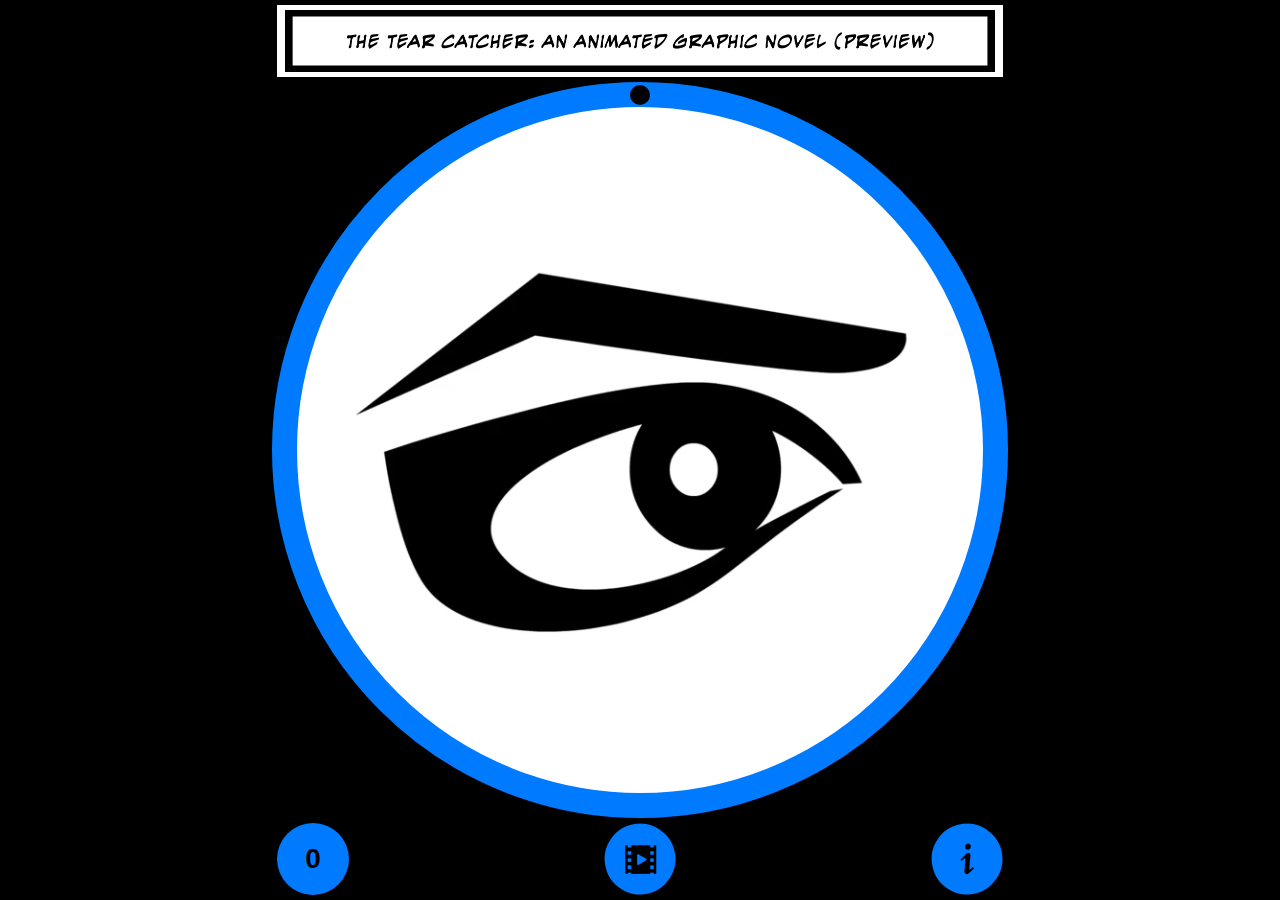
==== index.html @ 6da082fc "Updates" ====
<!DOCTYPE html PUBLIC "-//W3C//DTD XHTML 1.0 Strict//EN" "http://www.w3.org/TR/xhtml1/DTD/xhtml1-strict.dtd">
<html xmlns="http://www.w3.org/1999/xhtml" lang="en" xml:lang="en">
<head>
<meta http-equiv="Content-Type" content="text/html; charset=utf-8" />
<!-- The Tear Catcher: An Animated Graphic Novel (Preview) 
     (C)opyright 2016 by Colin Cohen -->
<title>The Tear Catcher: An Animated Graphic Novel (Preview)</title>
<meta http-equiv="Content-Type" content="text/html; charset=iso-8859-1" />

<link rel="apple-touch-icon" sizes="57x57" href="icons/apple-icon-57x57.png">
<link rel="apple-touch-icon" sizes="60x60" href="icons/apple-icon-60x60.png">
<link rel="apple-touch-icon" sizes="72x72" href="icons/apple-icon-72x72.png">
<link rel="apple-touch-icon" sizes="76x76" href="icons/apple-icon-76x76.png">
<link rel="apple-touch-icon" sizes="114x114" href="icons/apple-icon-114x114.png">
<link rel="apple-touch-icon" sizes="120x120" href="icons/apple-icon-120x120.png">
<link rel="apple-touch-icon" sizes="144x144" href="icons/apple-icon-144x144.png">
<link rel="apple-touch-icon" sizes="152x152" href="icons/apple-icon-152x152.png">
<link rel="apple-touch-icon" sizes="180x180" href="icons/apple-icon-180x180.png">
<link rel="icon" type="image/png" sizes="192x192"  href="icons/android-icon-192x192.png">
<link rel="icon" type="image/png" sizes="32x32" href="icons/favicon-32x32.png">
<link rel="icon" type="image/png" sizes="96x96" href="icons/favicon-96x96.png">
<link rel="icon" type="image/png" sizes="16x16" href="icons/favicon-16x16.png">
<link rel="manifest" href="icons/manifest.json">
<meta name="msapplication-TileColor" content="#ffffff">
<meta name="msapplication-TileImage" content="icons/ms-icon-144x144.png">
<meta name="theme-color" content="#ffffff">

<link href="style.css" rel="stylesheet" type="text/css" />
<link href="lib/magnific-popup.css" rel="stylesheet" type="text/css" />
<link href="lib/tinycircleslider.css" rel="stylesheet" type="text/css" media="screen" />
<script type="text/javascript" src="lib/jquery.min.js"></script>
<script type="text/javascript" src="lib/jquery.magnific-popup.min.js"></script>
<script type="text/javascript" src="lib/jquery.jplayer.min.js"></script>
<script type="text/javascript" src="lib/jquery.tinycircleslider.js"></script>
<script type="text/javascript" src="lib/mobile-detect.min.js"></script>
<script type="text/javascript">
//<![CDATA[
"use strict";
$(document).ready(function(){
	var data;
	var radius = 290;
	var width;
	var height;
	var iconSize;
	var size;
	var smallIconSize;
	var titleHeight;
	var duration;
	var frames;
	var film = false;
	var HD = 1920;
	var BORDER_WIDTH = 25;
	
	var md = new MobileDetect(window.navigator.userAgent);
	if (md.mobile() != null){
		$(container).empty();
		document.body.innerHTML = '<p class="white-popup">This app requires a desktop browswer.' + 
									'<br>Mobile versions are in development.' +
									'<br><a href="http://plus.google.com/113261507746817565630">google+ page</a></p>';
		return;
	}
	
	function load(){
		$('.video').jPlayer('setMedia', {
			title: 'The Tear Catcher',
			m4v: 'video/' + (data.slideCurrent) + size + '.mp4',
		});
	}
	
	function resize(size, border){
		 $('#rotatescroll').css('width', size + 'px');
		 $('#rotatescroll').css('height', size + 'px');
		 $('#rotatescroll').css('top', (window.innerHeight / 2) - (size / 2) + 'px');
		 $('#rotatescroll').css('left', (window.innerWidth / 2) - (size / 2) + 'px');
		 $('.viewport').css('width', size + 'px');
		 $('.viewport').css('height', size + 'px');
		 $('.overview img').css('width', size + 'px');
		 $('.overview img').css('height', size + 'px');
		 $('.outer-overlay').css('width', size + 'px');
		 $('.outer-overlay').css('height', size + 'px');
		 $('.outer-overlay').css('background', '-moz-radial-gradient(transparent ' + 
			((size / 2) - (BORDER_WIDTH / 2)) + 'px, rgba(0,0,0,1) ' + ((size / 2)  - (BORDER_WIDTH / 2)) + 
			'px' + ')');
		 $('.outer-overlay').css('background', '-webkit-radial-gradient(transparent ' + 
			((size / 2) - (BORDER_WIDTH / 2)) + 'px, rgba(0,0,0,1) ' + ((size / 2)  - (BORDER_WIDTH / 2)) + 
			'px' + ')');
		 $('.outer-overlay').css('background', '-ms-radial-gradient(transparent ' + 
			((size / 2) - (BORDER_WIDTH / 2)) + 'px, rgba(0,0,0,1) ' + ((size / 2)  - (BORDER_WIDTH / 2)) + 
			'px' + ')');
		 $('.outer-overlay').css('background', '-o-radial-gradient(transparent ' + 
			((size / 2) - (BORDER_WIDTH / 2)) + 'px, rgba(0,0,0,1) ' + ((size / 2)  - (BORDER_WIDTH / 2)) + 
			'px' + ')');
		 $('.overlay').css('width', size - (border * 2) + 'px');
		 $('.overlay').css('height', size - (border * 2) + 'px');
		 $('.overlay').css('border', 'solid ' + border + 'px #007aff');
		 
		 radius = (size / 2) - (border / 2);
	}
	
	function pad(num){
		var str = '' + num;
		var pad = '0000';
		
		return pad.substring(0, pad.length - str.length) + str;
	}
	
	iconSize = 72;
	smallIconSize = 36;
	titleHeight = 72;
	size = 's';
	
/*	if (window.innerHeight < HD){
		iconSize = 72;
		smallIconSize = 36;
		titleHeight = 72;
		size = 's';
	}
	else {
		iconSize = 144;
		smallIconSize = 72;
		titleHeight = 144;
		size = 'l';
	}*/
	
	$('.overview').html(
		'<li><img src="images/0p' + size + '0001.png" /></li>' +
		'<li><img src="images/1p' + size + '0001.png" /></li>' +
		'<li><img src="images/2p' + size + '0001.png" /></li>' +
		'<li><img src="images/3p' + size + '0001.png" /></li>' +
		'<li><img src="images/4p' + size + '0001.png" /></li>' +
		'<li><img src="images/5p' + size + '0001.png" /></li>' +
		'<li><img src="images/6p' + size + '0001.png" /></li>' +
		'<li><img src="images/7p' + size + '0001.png" /></li>' +
		'<li><img src="images/8p' + size + '0001.png" /></li>' +
		'<li><img src="images/9p' + size + '0001.png" /></li>' +
		'<li><img src="images/10p' + size + '0001.png" /></li>' +
		'<li><img src="images/11p' + size + '0001.png" /></li>' +
		'<li><img src="images/12p' + size + '0001.png" /></li>' +
		'<li><img src="images/13p' + size + '0001.png" /></li>' +
		'<li><img src="images/14p' + size + '0001.png" /></li>' +
		'<li><img src="images/15p' + size + '0001.png" /></li>' +
		'<li><img src="images/16p' + size + '0001.png" /></li>' +
		'<li><img src="images/17p' + size + '0001.png" /></li>'
	);

	width = height = Math.min(window.innerWidth, window.innerHeight - iconSize - titleHeight - 20);
	resize(width, BORDER_WIDTH);	
		
	$('#info').magnificPopup({
		items: {
			src: '#info-dialog',
			type: 'inline'
		}
	});
	$('#info').css('right', ((window.innerWidth - width) / 2) + 5);
	$('#info').css('top', Math.min(window.innerHeight - iconSize - 5, ((window.innerHeight + height) / 2) + 10));
	$('.info-icon').css('width', iconSize + 'px');
	$('.info-icon').css('height', iconSize + 'px');
	$('.info-icon').css('background-size', iconSize + 'px ' + iconSize + 'px');
	
	$('#film').css('top', Math.min(window.innerHeight - iconSize - 5, ((window.innerHeight + height) / 2) + 10));
	$('.film-icon').css('width', iconSize + 'px');
	$('.film-icon').css('height', iconSize + 'px');
	$('.film-icon').css('background-size', iconSize + 'px ' + iconSize + 'px');
	$('#film').click(function(event){
		if (film){
			film = false;
			$('.film-icon').css('background-image', 'url(images/film.on.png)');
			$('#titles').show();
			$('.audio').jPlayer('stop');
			data.move(0);
		}
		else {
			film = true;
			$('.film-icon').css('background-image', 'url(images/film.off.png)');
			$('#play').hide();
			$('#titles').hide();
			$('.audio').show();
			$('.audio').jPlayer('play');
			data.move(1);
		}
	});
	
	$('#play').css('bottom', (window.innerHeight / 2) - (width / 2) + BORDER_WIDTH + 5 + 'px');
	$('.play-icon').css('width', smallIconSize + 'px');
	$('.play-icon').css('height', smallIconSize + 'px');
	$('.play-icon').css('background-size', smallIconSize + 'px ' + smallIconSize + 'px');
	$('#play').hide();
	$('#play').click(function(event){
		$('#play').hide();
		$('.video').jPlayer('play', 0);
	});
	
	$('#panel').css('left', ((window.innerWidth - width) / 2) + 5);
	$('#panel').css('top', Math.min(window.innerHeight - iconSize - 5, ((window.innerHeight + height) / 2) + 10));
	$('#panel').css('width', iconSize + 'px');
	$('#panel').css('height', iconSize + 'px');
	$('#panel').css('line-height', iconSize + 'px');
	$('#panel').css('border-radius', iconSize / 2 + 'px');
	$('#panel').css('background-size', iconSize + 'px ' + iconSize + 'px');
	$('#panel').html('0');
	
	$('#titles').css('bottom', Math.min(window.innerHeight - titleHeight - 5, ((window.innerHeight + height) / 2) + 10));
//	$('#titles').css('background', 'url("images/titles0001.png") no-repeat');
	$('#titles').css('width', (width - 10) + 'px');
	$('#titles').css('height', '72px');
	$('#titles').css('background-size', (width - 10) + 'px' + ' ' + titleHeight + 'px');
	
	$('.video').on('dragstart', function(event) { event.preventDefault(); });
	$('.video').jPlayer({
		loadeddata: function(event) {
			duration = $('.video').data('jPlayer').status.duration * 24;
			
			$('.video').show();
			$('.video').jPlayer('play');
		},
/*		ended: function(event) {
			$('.video').hide();
		},*/
		pause: function(event){
			if (film){
				if (data.slideCurrent < data.slidesTotal - 1){
					data.move(data.slideCurrent + 1);
				}
				else {
					$('#film').trigger('click');
				}
			}
			else {
				$('#play').show();
			}
		},
		timeupdate: function(event) {
			frames = $('.video').data('jPlayer').status.currentTime * 24;
			
			if (duration - frames <= 12){
				$('.video').jPlayer('pause');
			}
		},
		preload: 'auto',
		supplied: 'm4v',
		size: {
			width: width + 'px',
			height: height + 'px',
		},
	});
	$('.audio').jPlayer({
		ready: function(){
			$(this).jPlayer('setMedia', {
				title: 'leaves of grass',
				m4a: 'audio/preview.m4a',
			});
		},
		supplied: 'm4a',
	});
	
	$('#rotatescroll').tinycircleslider({
		dotsSnap: true,
		dotsHide: true,
		radius: radius,
	});
	data = $('#rotatescroll').data('plugin_tinycircleslider');
	$('#rotatescroll')
		.bind('move', function(){
			load();
			$('#panel').html(data.slideCurrent);
			if (!film){
				$('#titles').css('background', 'url("images/titles' + pad(data.slideCurrent) + '.png") no-repeat');
				$('#titles').css('background-size', (width - 10) + 'px' + ' ' + titleHeight + 'px');
				$('#titles').fadeIn('slow');
			}
			localStorage.setItem("slide", data.slideCurrent);
		})
		.bind('start', function(){
			$('.video').fadeOut('slow');
			$('#play').hide();
			if (!film){
				$('#titles').fadeOut('slow');
			}
		});
	data.move(Number(localStorage.getItem("slide")));
		
	$(window).resize(function(){
		window.location.href = window.location.href;
	});
});
//]]>
</script>
</head>
<body style="background-color:#000000;">
<div id="container">
	<div id="rotatescroll">
		<div class="viewport">
			<ul class="overview">
				<!--li><img src="images/1ps0000.png" /></li>
				<li><img src="images/2ps0000.png" /></li>
				<li><img src="images/3ps0000.png" /></li-->
			</ul>
		</div>
		<div class="dot"></div>
		<div class="outer-overlay"></div>
		<div class="overlay"></div>
		<div class="thumb"></div>
		<div class="video"></div>
		<div class="audio"></div>
	</div>
</div>
<div id="info">
	<button type="button" class="info-icon" id="info">info</button>
</div>
<div id="film">
	<button type="button" class="film-icon" id="film">film</button>
</div>
<div id="info-dialog" class="white-popup mfp-hide"><p></p>
	<p>In Graphic Novel mode, drag the black knob around the dial to move between animated panels.
	The <b>Panel</b> icon on the bottom left of the screen displays the current the panel number.</p>
	<p>Clicking the <b>Film</b> button on the bottom center of the screen turns on Film mode, letting
	you watch the story like an animated film instead of reading it. In this mode, the titles on top of 
	the screen disappear and music plays with the animation. Clicking the <b>Film</b> button again
	returns you to Graphic Novel mode.</p>
	<p>A full-length animated graphic novel is in development, along with mobile apps.</p>
	<p>"Leaves of Grass" performed by Rations. Creative Commons license.</p>
	<p><br><small>created by colin cohen
	<br><a onClick="javascript:window.open('mailto:thetearcatcher@cc600.com', 'mail');event.preventDefault()" href="mailto:thetearcatcher@cc600.com.com">email</a>
	<br><a href="http://plus.google.com/113261507746817565630" target="_blank">google+ page</a></small></p>
</div>
<div id="play">
	<button type="button" class="play-icon" id="play">play</button>
</div>
<div id="panel"></div>
<div id="titles"></div>
</body>
</html>
---- style.css ----
* {
	margin: 0px;
	padding: 0px;
}

#container {
	position: relative;
}

#info {
	position: absolute;
	right: 0px;
}

.info-icon {
	background: url("images/info.png") no-repeat;
	text-indent: -9999px;
	border: none;
	cursor: pointer;
	padding: 0 !important;
	z-index: 300; 
}

#film {
	position: absolute;
	margin: auto;
	left: 0px;
	right: 0px;
}

.film-icon {
	background: url("images/film.on.png") no-repeat;
	text-indent: -9999px;
	border: none;
	cursor: pointer;
	padding: 0 !important;
	z-index: 300; 
}

#play {
	position: absolute;
	bottom: 0px;
	margin: auto;
	left: 0px;
	right: 0px;
}

.play-icon {
	background: url("images/play.png") no-repeat;
	text-indent: -9999px;
	border: none;
	cursor: pointer;
	padding: 0 !important;
	z-index: 300; 
	opacity: 0.9;
}

#panel {
	position: absolute;
	left: 0px;
	background: #007aff;
	padding: 0 !important;
	z-index: 300; 
	-webkit-border-radius: 50%;
	-moz-border-radius: 50%;
	-ms-border-radius: 50%;
	-o-border-radius: 50%;
	border-radius: 50%;
	cursor: default;
	color: #000000;
	text-align: center;
	font-weight: bold;
	font-size: 175%;
	font-family: Helvetica, Arial, Sans-Serif;
}

#titles {
	position: absolute;
	left: 0px;
	right: 0px;
	margin: auto;
	z-index: 300; 
}

.white-popup {
	position: relative;
	background: #FFF;
	padding: 20px;
	width: auto;
	max-width: 50%;
	margin: 20px auto;
	text-align: center;
	font-family: Helvetica, Arial, Sans-Serif;
}

.white-popup P {
	margin: 0 0 15px;
}
---- lib/tinycircleslider.css ----
img { 
	border: 0; 
}

/* Tiny Circleslider */
#rotatescroll { 
/*	margin: auto;
	left: 0;
	right: 0;*/
	height:600px; 
	position: relative; 
	width:600px; 
}

#rotatescroll .viewport { 
	height:600px; 
	position: relative; 
	margin:0 auto; 
	overflow:hidden; 
	width:600px; 
	pointer-events: none 
}

#rotatescroll .overview { 
	position: absolute;
	list-style: none; 
	margin: 0; 
	padding: 0;  
	left: 0; 
	top: 0; 
}

#rotatescroll .overview img { 
	height: 600px; 
	width: 600px; 
	float: left; 
	position: relative; 
}

#rotatescroll .outer-overlay {
	top: 0;
	left: 0;
	position: absolute;
	width: 600px;
	height: 600px;
	background: -moz-radial-gradient(transparent 300px, rgba(0,0,0,1) 300px);
	background: -webkit-radial-gradient(transparent 300px, rgba(0,0,0,1) 300px);
	background: -ms-radial-gradient(transparent 300px, rgba(0,0,0,1) 300px);
	background: -o-radial-gradient(transparent 300px, rgba(0,0,0,1) 300px);
	pointer-events: none; /* send mouse events beneath this layer */
	z-index: 25;  
}

#rotatescroll .overlay {
/*	background:url(images/bg-rotatescroll.png) no-repeat 0 0; */
	-webkit-border-radius: 50%/50%;
	-moz-border-radius: 50%/50%;
	-ms-border-radius: 50%/50%;
	-o-border-radius: 50%/50%;
	border-radius: 50%/50%;
	border:solid 20px #5ac8fa;
	pointer-events: none; 
	position: absolute; 
	left: 0; 
	top: 0; 
	z-index: 50;  
	height:560px; 
	width:560px;
}

#rotatescroll .thumb { 
/*	background:url(images/bg-thumb.png) no-repeat 50% 50%;*/
	background: #000000;
	-webkit-border-radius: 10px;
	-moz-border-radius: 10px;
	-ms-border-radius: 10px;
	-o-border-radius: 10px;
	border-radius: 10px;
	touch-action: none; 
	-ms-touch-action: none; 
	position: absolute; 
	cursor: pointer; 
	width: 20px; 
	z-index: 200;  
	height: 20px; 
}

#rotatescroll .dot { 
/*	background:url(images/bg-dot.png) no-repeat 0 0;
	background: #000000;*/
	opacity: 0.5;
	-webkit-border-radius: 6px;
	-moz-border-radius: 6px;
	-ms-border-radius: 6px;
	-o-border-radius: 6px;
	border-radius: 6px;
	height: 6px; 
	width: 6px; 
	position: absolute; 
	z-index: 100;
	border-style: solid;
	border-width: 3px;
	border-color: #000000;	
	display: none; 
}

#rotatescroll .dot span { 
	display: none; 
}

#rotatescroll .video {
	position: absolute;
	display: none;
	margin: 0 auto;
	left: 0; 
	top: 0; 
	z-index: 10;  
}
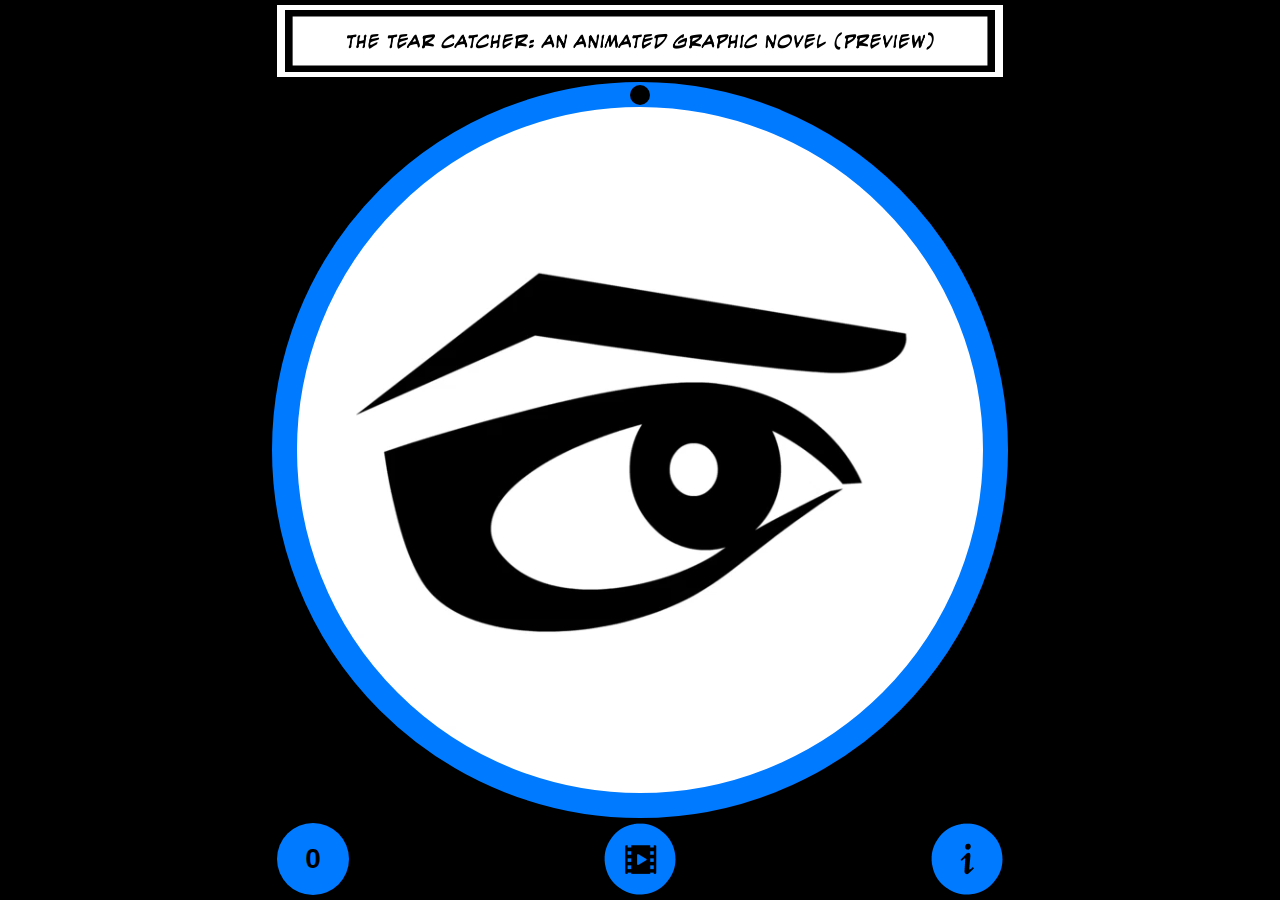
==== commit 53a26538: "Meta tags" ====
--- a/index.html
+++ b/index.html
@@ -2,8 +2,9 @@
 <html xmlns="http://www.w3.org/1999/xhtml" lang="en" xml:lang="en">
 <head>
 <meta http-equiv="Content-Type" content="text/html; charset=utf-8" />
-<!-- The Tear Catcher: An Animated Graphic Novel (Preview) 
-     (C)opyright 2016 by Colin Cohen -->
+<meta name="copyright" content="Colin Cohen">
+<meta name="description" content="The Tear Catcher is an animated graphic novel that you can both read like a graphic novel and watch like an animated film, through its dial-like interface.">
+<!-- The Tear Catcher: An Animated Graphic Novel (Preview) -->
 <title>The Tear Catcher: An Animated Graphic Novel (Preview)</title>
 <meta http-equiv="Content-Type" content="text/html; charset=iso-8859-1" />
 
@@ -56,7 +57,7 @@
 		$(container).empty();
 		document.body.innerHTML = '<p class="white-popup">This app requires a desktop browswer.' + 
 									'<br>Mobile versions are in development.' +
-									'<br><a href="http://plus.google.com/113261507746817565630">google+ page</a></p>';
+									'<br><br><a href="http://plus.google.com/113261507746817565630">google+ page</a></p>';
 		return;
 	}
 	
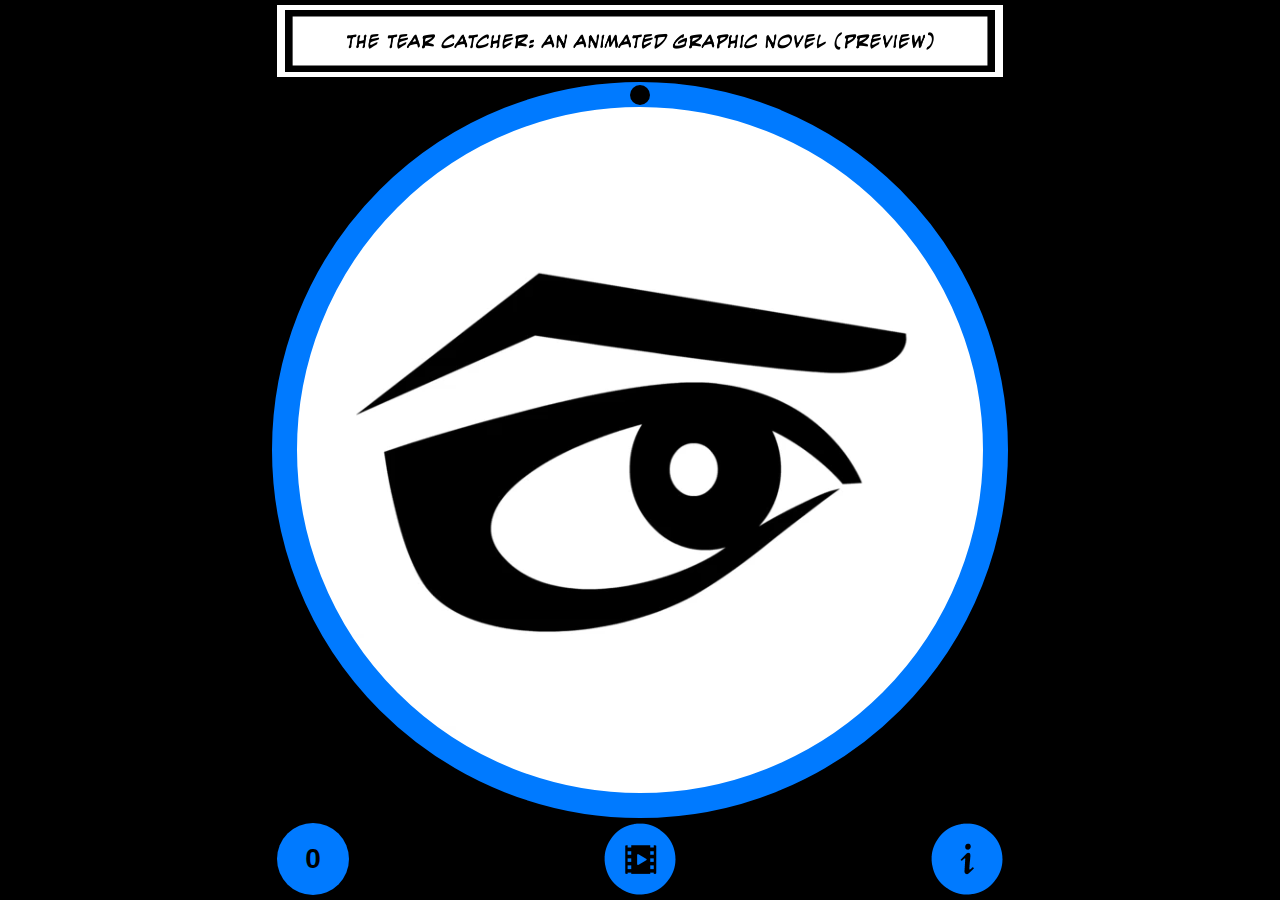
==== commit eb1798bf: "Firefox video bug" ====
--- a/index.html
+++ b/index.html
@@ -31,7 +31,7 @@
 <link href="lib/tinycircleslider.css" rel="stylesheet" type="text/css" media="screen" />
 <script type="text/javascript" src="lib/jquery.min.js"></script>
 <script type="text/javascript" src="lib/jquery.magnific-popup.min.js"></script>
-<script type="text/javascript" src="lib/jquery.jplayer.min.js"></script>
+<script type="text/javascript" src="lib/jquery.jplayer.js"></script>
 <script type="text/javascript" src="lib/jquery.tinycircleslider.js"></script>
 <script type="text/javascript" src="lib/mobile-detect.min.js"></script>
 <script type="text/javascript">
@@ -322,7 +322,7 @@
 	<p>A full-length animated graphic novel is in development, along with mobile apps.</p>
 	<p>"Leaves of Grass" performed by Rations. Creative Commons license.</p>
 	<p><br><small>created by colin cohen
-	<br><a onClick="javascript:window.open('mailto:thetearcatcher@cc600.com', 'mail');event.preventDefault()" href="mailto:thetearcatcher@cc600.com.com">email</a>
+	<br><a onClick="javascript:window.open('mailto:thetearcatcher@cc600.com', 'mail');event.preventDefault()" href="mailto:thetearcatcher@cc600.com">email</a>
 	<br><a href="http://plus.google.com/113261507746817565630" target="_blank">google+ page</a></small></p>
 </div>
 <div id="play">
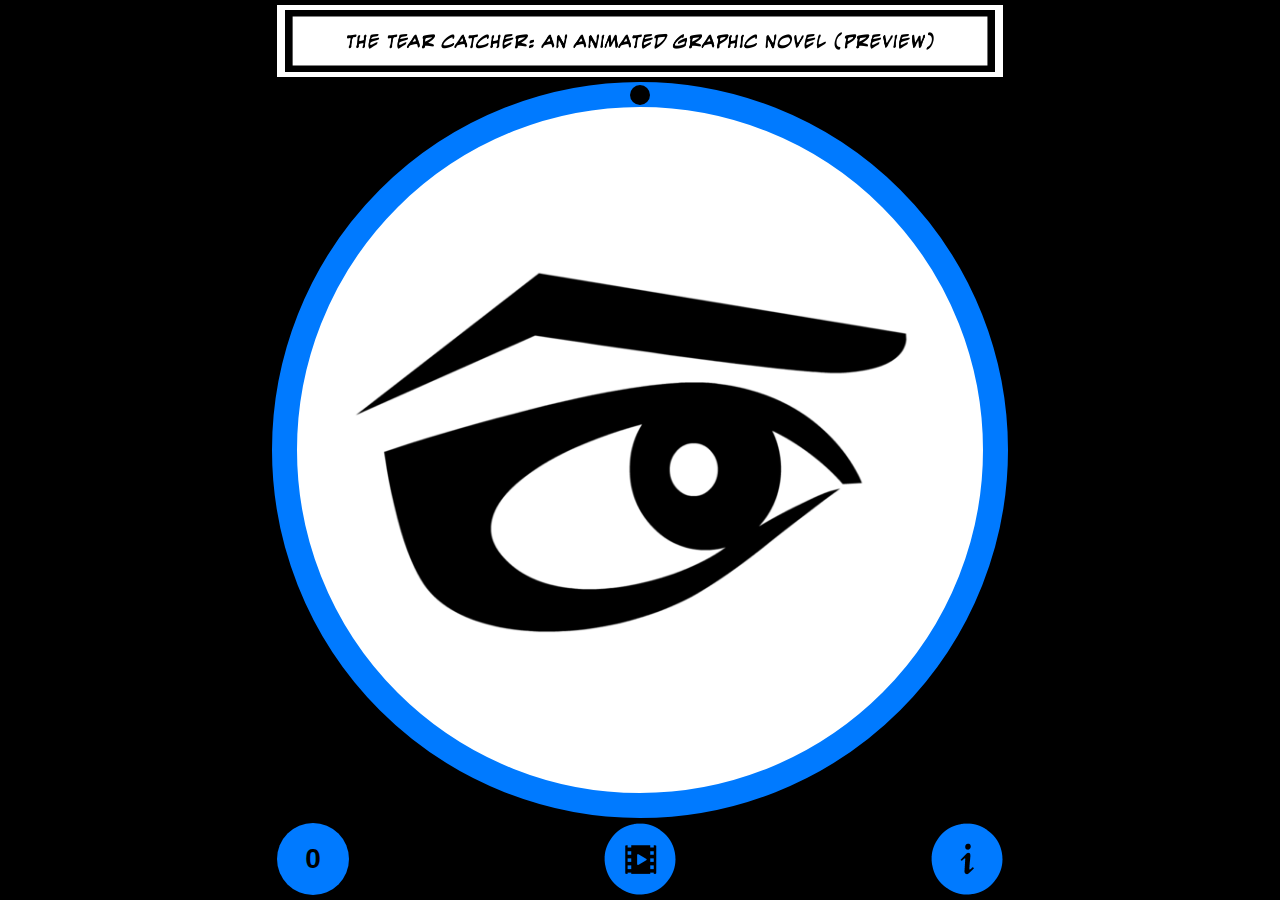
==== commit 063b5ff5: "Firefox video bug" ====
--- a/index.html
+++ b/index.html
@@ -31,7 +31,7 @@
 <link href="lib/tinycircleslider.css" rel="stylesheet" type="text/css" media="screen" />
 <script type="text/javascript" src="lib/jquery.min.js"></script>
 <script type="text/javascript" src="lib/jquery.magnific-popup.min.js"></script>
-<script type="text/javascript" src="lib/jquery.jplayer.js"></script>
+<script type="text/javascript" src="lib/jquery.jplayer.min.js"></script>
 <script type="text/javascript" src="lib/jquery.tinycircleslider.js"></script>
 <script type="text/javascript" src="lib/mobile-detect.min.js"></script>
 <script type="text/javascript">
@@ -62,10 +62,10 @@
 	}
 	
 	function load(){
-		$('.video').jPlayer('setMedia', {
+/*		$('.video').jPlayer('setMedia', {
 			title: 'The Tear Catcher',
 			m4v: 'video/' + (data.slideCurrent) + size + '.mp4',
-		});
+		});*/
 	}
 	
 	function resize(size, border){
@@ -189,7 +189,7 @@
 	$('#play').hide();
 	$('#play').click(function(event){
 		$('#play').hide();
-		$('.video').jPlayer('play', 0);
+//		$('.video').jPlayer('play', 0);
 	});
 	
 	$('#panel').css('left', ((window.innerWidth - width) / 2) + 5);
@@ -207,18 +207,18 @@
 	$('#titles').css('height', '72px');
 	$('#titles').css('background-size', (width - 10) + 'px' + ' ' + titleHeight + 'px');
 	
-	$('.video').on('dragstart', function(event) { event.preventDefault(); });
+/*	$('.video').on('dragstart', function(event) { event.preventDefault(); });
 	$('.video').jPlayer({
 		loadeddata: function(event) {
 			duration = $('.video').data('jPlayer').status.duration * 24;
 			
 			$('.video').show();
 			$('.video').jPlayer('play');
-		},
+		},*/
 /*		ended: function(event) {
 			$('.video').hide();
 		},*/
-		pause: function(event){
+/*		pause: function(event){
 			if (film){
 				if (data.slideCurrent < data.slidesTotal - 1){
 					data.move(data.slideCurrent + 1);
@@ -230,21 +230,21 @@
 			else {
 				$('#play').show();
 			}
-		},
-		timeupdate: function(event) {
-			frames = $('.video').data('jPlayer').status.currentTime * 24;
+		},*/
+//		timeupdate: function(event) {
+/*			frames = $('.video').data('jPlayer').status.currentTime * 24;
 			
 			if (duration - frames <= 12){
 				$('.video').jPlayer('pause');
-			}
-		},
-		preload: 'auto',
+			}*/
+//		},
+/*		preload: 'auto',
 		supplied: 'm4v',
 		size: {
 			width: width + 'px',
 			height: height + 'px',
 		},
-	});
+	});*/
 	$('.audio').jPlayer({
 		ready: function(){
 			$(this).jPlayer('setMedia', {
@@ -273,7 +273,7 @@
 			localStorage.setItem("slide", data.slideCurrent);
 		})
 		.bind('start', function(){
-			$('.video').fadeOut('slow');
+//			$('.video').fadeOut('slow');
 			$('#play').hide();
 			if (!film){
 				$('#titles').fadeOut('slow');
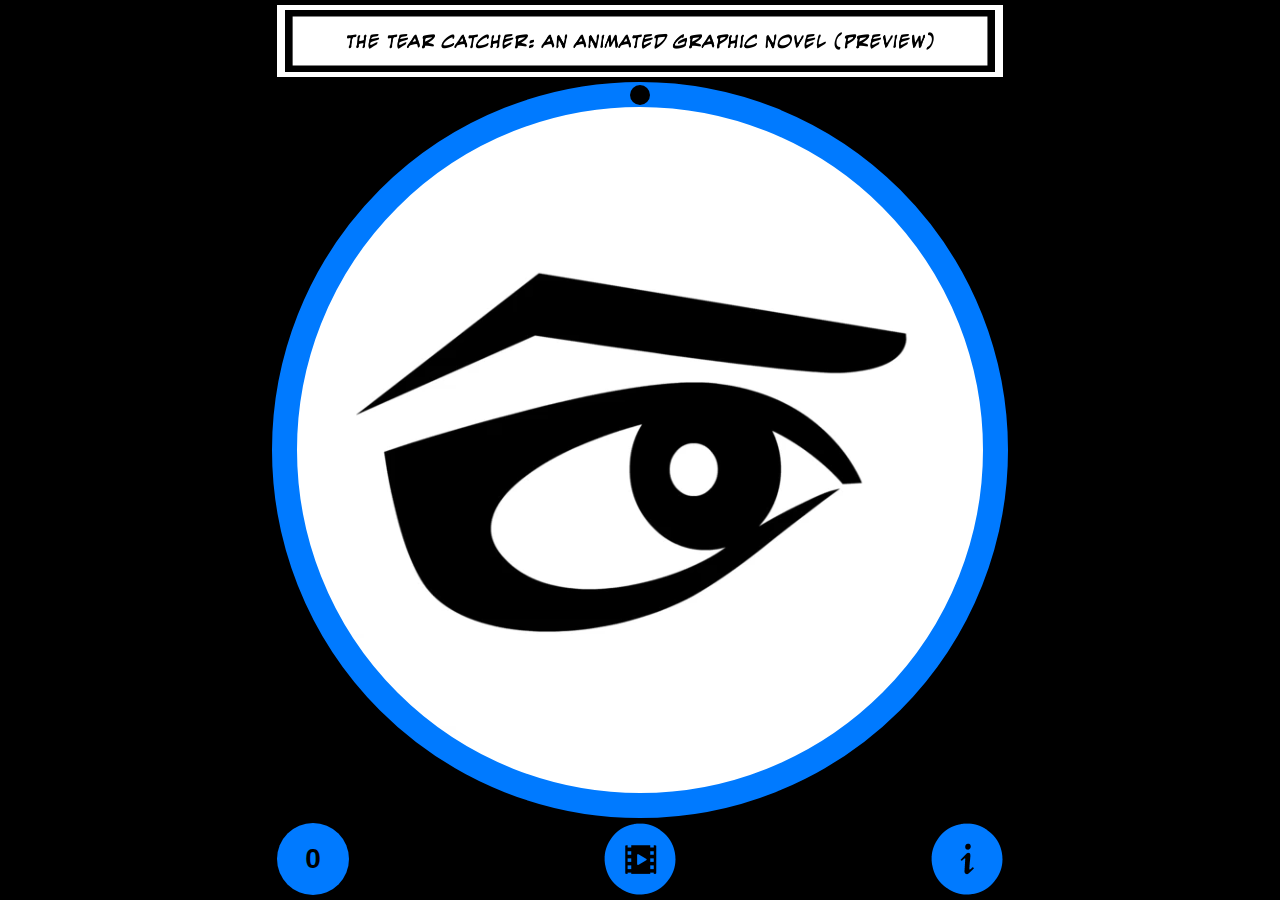
==== commit 1245af2b: "Firefox video bug" ====
--- a/index.html
+++ b/index.html
@@ -62,10 +62,10 @@
 	}
 	
 	function load(){
-/*		$('.video').jPlayer('setMedia', {
+		$('.video').jPlayer('setMedia', {
 			title: 'The Tear Catcher',
 			m4v: 'video/' + (data.slideCurrent) + size + '.mp4',
-		});*/
+		});
 	}
 	
 	function resize(size, border){
@@ -189,7 +189,7 @@
 	$('#play').hide();
 	$('#play').click(function(event){
 		$('#play').hide();
-//		$('.video').jPlayer('play', 0);
+		$('.video').jPlayer('play', 0);
 	});
 	
 	$('#panel').css('left', ((window.innerWidth - width) / 2) + 5);
@@ -207,18 +207,20 @@
 	$('#titles').css('height', '72px');
 	$('#titles').css('background-size', (width - 10) + 'px' + ' ' + titleHeight + 'px');
 	
-/*	$('.video').on('dragstart', function(event) { event.preventDefault(); });
+	$('.video').on('dragstart', function(event) { event.preventDefault(); });
 	$('.video').jPlayer({
 		loadeddata: function(event) {
 			duration = $('.video').data('jPlayer').status.duration * 24;
 			
+			console.log('s');
 			$('.video').show();
 			$('.video').jPlayer('play');
-		},*/
+			console.log('s');
+		},
 /*		ended: function(event) {
 			$('.video').hide();
 		},*/
-/*		pause: function(event){
+		pause: function(event){
 			if (film){
 				if (data.slideCurrent < data.slidesTotal - 1){
 					data.move(data.slideCurrent + 1);
@@ -230,21 +232,21 @@
 			else {
 				$('#play').show();
 			}
-		},*/
-//		timeupdate: function(event) {
-/*			frames = $('.video').data('jPlayer').status.currentTime * 24;
+		},
+		timeupdate: function(event) {
+			frames = $('.video').data('jPlayer').status.currentTime * 24;
 			
 			if (duration - frames <= 12){
 				$('.video').jPlayer('pause');
-			}*/
-//		},
-/*		preload: 'auto',
+			}
+		},
+		preload: 'auto',
 		supplied: 'm4v',
 		size: {
 			width: width + 'px',
 			height: height + 'px',
 		},
-	});*/
+	});
 	$('.audio').jPlayer({
 		ready: function(){
 			$(this).jPlayer('setMedia', {
@@ -273,7 +275,7 @@
 			localStorage.setItem("slide", data.slideCurrent);
 		})
 		.bind('start', function(){
-//			$('.video').fadeOut('slow');
+			$('.video').fadeOut('slow');
 			$('#play').hide();
 			if (!film){
 				$('#titles').fadeOut('slow');
